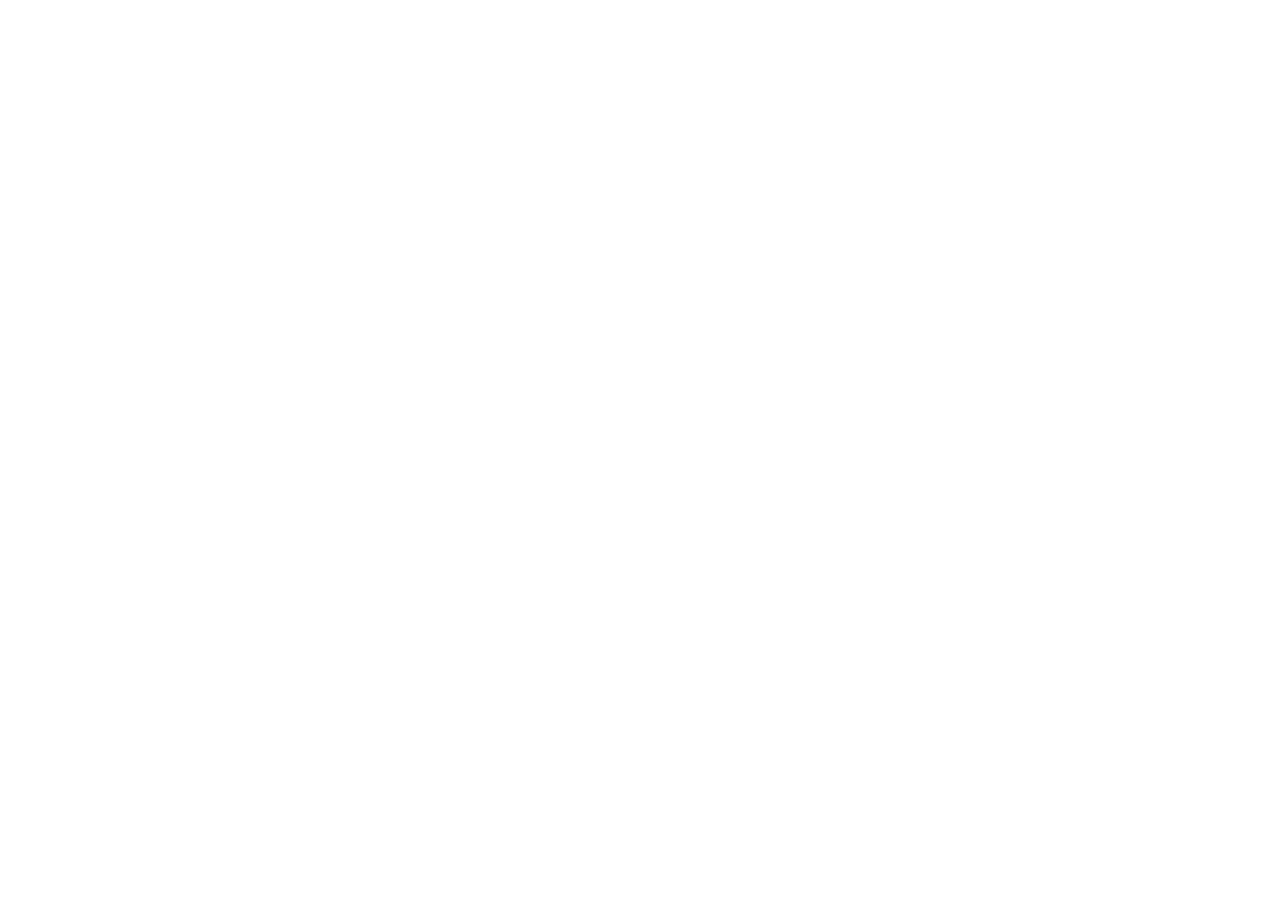
==== index.html @ 53d070a0 "#" ====
<!DOCTYPE html>
<html lang="fr">
<head>
    <meta charset="UTF-8">
    <meta name="viewport" content="width=device-width, initial-scale=1.0">
    <title>Document</title>
    <link rel="stylesheet" href="/css/main.css">
</head>
<body>
    

<script src="javascript/main.js"></script>
</body>
</html>
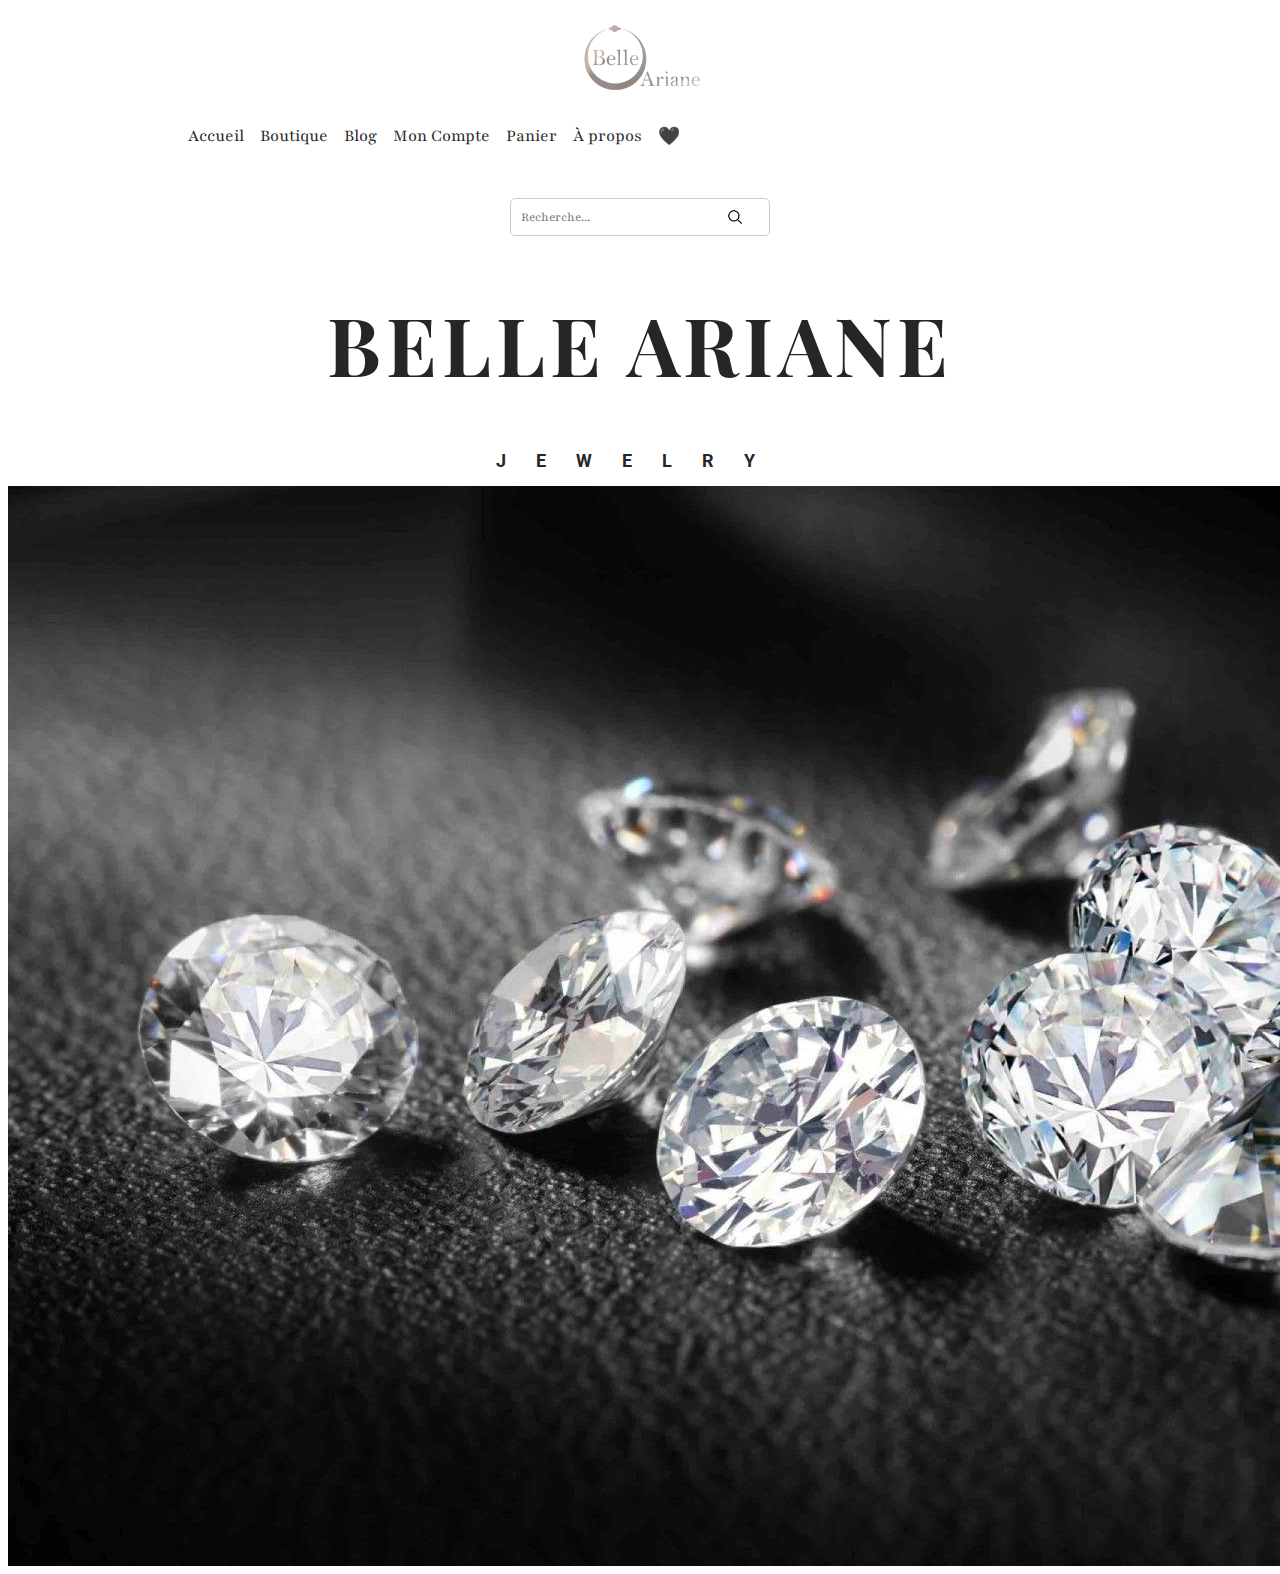
==== commit 7880f5e9: "init" ====
--- a/index.html
+++ b/index.html
@@ -3,12 +3,53 @@
 <head>
     <meta charset="UTF-8">
     <meta name="viewport" content="width=device-width, initial-scale=1.0">
-    <title>Document</title>
+    <meta name="description" content="Belle Ariane vous propose des bijoux en argent et véritables pierres précieuses ~ disponible dès maintenant. Livraison en Belgique 24h - 48h">
+    
+    <title>Belle Ariane ~ Bijouterie - Joaillerie en ligne | Belle Ariane</title>
+    <link rel="shortcut icon" href="media/image/LogoV2_icone.png" type="image/x-icon">
+    
+    <!-- Add Styles -->
     <link rel="stylesheet" href="/css/main.css">
+    <link rel="stylesheet" href="/css/searchBar.css">
+    <!-- Import Fonts -->
+    <link rel="preconnect" href="https://fonts.googleapis.com">
+    <link rel="preconnect" href="https://fonts.gstatic.com" crossorigin>
+    <link href="https://fonts.googleapis.com/css2?family=Playfair+Display+SC:ital,wght@0,400;0,700;0,900;1,400;1,700;1,900&family=Playfair:ital,opsz,wght@0,5..1200,300..900;1,5..1200,300..900&family=Roboto:ital,wght@0,100;0,300;0,400;0,500;0,700;0,900;1,100;1,300;1,400;1,500;1,700;1,900&display=swap" rel="stylesheet">
 </head>
 <body>
     
 
-<script src="javascript/main.js"></script>
+        <nav>
+            
+                <img id="logo_navBar" src="media/image/LogoV2.png" alt="Logo avec le titre Belle Ariane, Belle dans un cercle. Logo de couleur beige avec un léger dégrader">
+            <ul>    
+                <li class="liNavBar"><a href="index.html">Accueil</a></li>
+                <li class="liNavBar"><a href="view/shop.html">Boutique</a></li>
+                <li class="liNavBar"><a href="view/blog.html">Blog</a></li>
+                <li class="liNavBar"><a href="view/account.html">Mon Compte</a></li>
+                <li class="liNavBar"><a href="view/shoping_cart.html">Panier</a></li>
+                <li class="liNavBar"><a href="view/aboutUs.html">À propos</a></li>
+                <li class="liNavBar"><a href="view/aboutUs.html">🖤</a></li>
+
+            </ul>    
+            <div class="search-container">
+                    <input type="text" class="search-input" id="searchInput" placeholder="Recherche...">
+                    <button id="searchButton" class="search-icon">
+                      <img src="media/image/iconSearch.png" alt="Search Icon">
+                    </button>
+                    <button id="clearButton">
+                        <img src="media/image/marque-de-croix.png" alt="Clear Icon">
+                    </button>
+                </div>
+          </nav>
+    <header>
+        <h1>Belle Ariane</h1>
+        <h2>JEWELRY</h2>
+        <img id="img_header" src="media/image/img_header.jpg" alt="immage representant des diamant sur un fond noir">
+    </header>
+    
+
+<script src="js/main.js"></script>
+<script src="utils/js/searchBar.js"></script>
 </body>
 </html>--- a/css/main.css
+++ b/css/main.css
@@ -0,0 +1,49 @@
+#logo_navBar{
+    max-width: 150px;
+    padding: 10px 0;
+}
+nav{
+    
+    justify-content: center;
+    text-Align: center;
+    margin: 10px auto;
+    width: 1000px;
+
+    ul{
+        display: flex;
+        flex-direction: row;
+
+
+        li{
+            list-style-type: none;
+            font-size: 18px;
+        }
+    }
+}
+a {
+    padding: 8px;
+    text-decoration: none;
+    color: #272626;
+    font-family: "Playfair";
+  }
+h1{
+    color: #272626;
+    font-family: "Playfair Display SC", Sans-serif;
+    font-size: 80px;
+    font-weight: 700;
+    text-transform: uppercase;
+    letter-spacing: 5px;
+    text-align: center;
+}
+h2{
+    color: #272626;
+    font-size: 18px;
+    font-family: "roboto", Sans-serif;
+    letter-spacing: 30px;
+    text-align: center;
+}
+
+#img_header{
+    display: block;
+    flex-direction: row;
+}--- a/css/searchBar.css
+++ b/css/searchBar.css
@@ -0,0 +1,55 @@
+/* Style pour centrer la recherche */
+.search-container {
+    position: relative;
+    width: 300px; /* ajustez la largeur selon vos besoins */
+    margin: 0 auto;
+    margin-top: 50px; /* pour l'espacement en haut */
+  }
+
+  /* Style pour l'icône de la loupe */
+  #searchButton {
+    position: absolute;
+    right: 40px;
+    top: 50%;
+    transform: translateY(-50%);
+    background: transparent;
+    border: none;
+    cursor: pointer;
+    width: 30px; /* ajustez la largeur de l'icône */
+    height: 20px; /* ajustez la hauteur de l'icône */
+  }
+
+  #searchButton img {
+    width: 100%;
+    height: 100%;
+  }
+
+  /* Style pour la croix */
+  #clearButton {
+    position: absolute;
+    left: 200px;
+    top: 50%;
+    transform: translateY(-50%);
+    background: transparent;
+    border: none;
+    cursor: pointer;
+    width: 30px; /* ajustez la largeur de l'icône */
+    height: 20px; /* ajustez la hauteur de l'icône */
+    display: none; /* caché par défaut */
+  }
+
+  #clearButton img {
+    width: 100%;
+    height: 100%;
+  }
+
+  /* Style pour l'input de recherche */
+  .search-input {
+    width: calc(100% - 40px); /* laisser de l'espace pour les icônes */
+    padding: 10px;
+    padding-right: 40px; /* laisser de l'espace pour les icônes */
+    border-radius: 5px;
+    border: 1px solid #ccc;
+    box-sizing: border-box; /* pour inclure le padding dans la largeur */
+    font-family: "Playfair";
+  }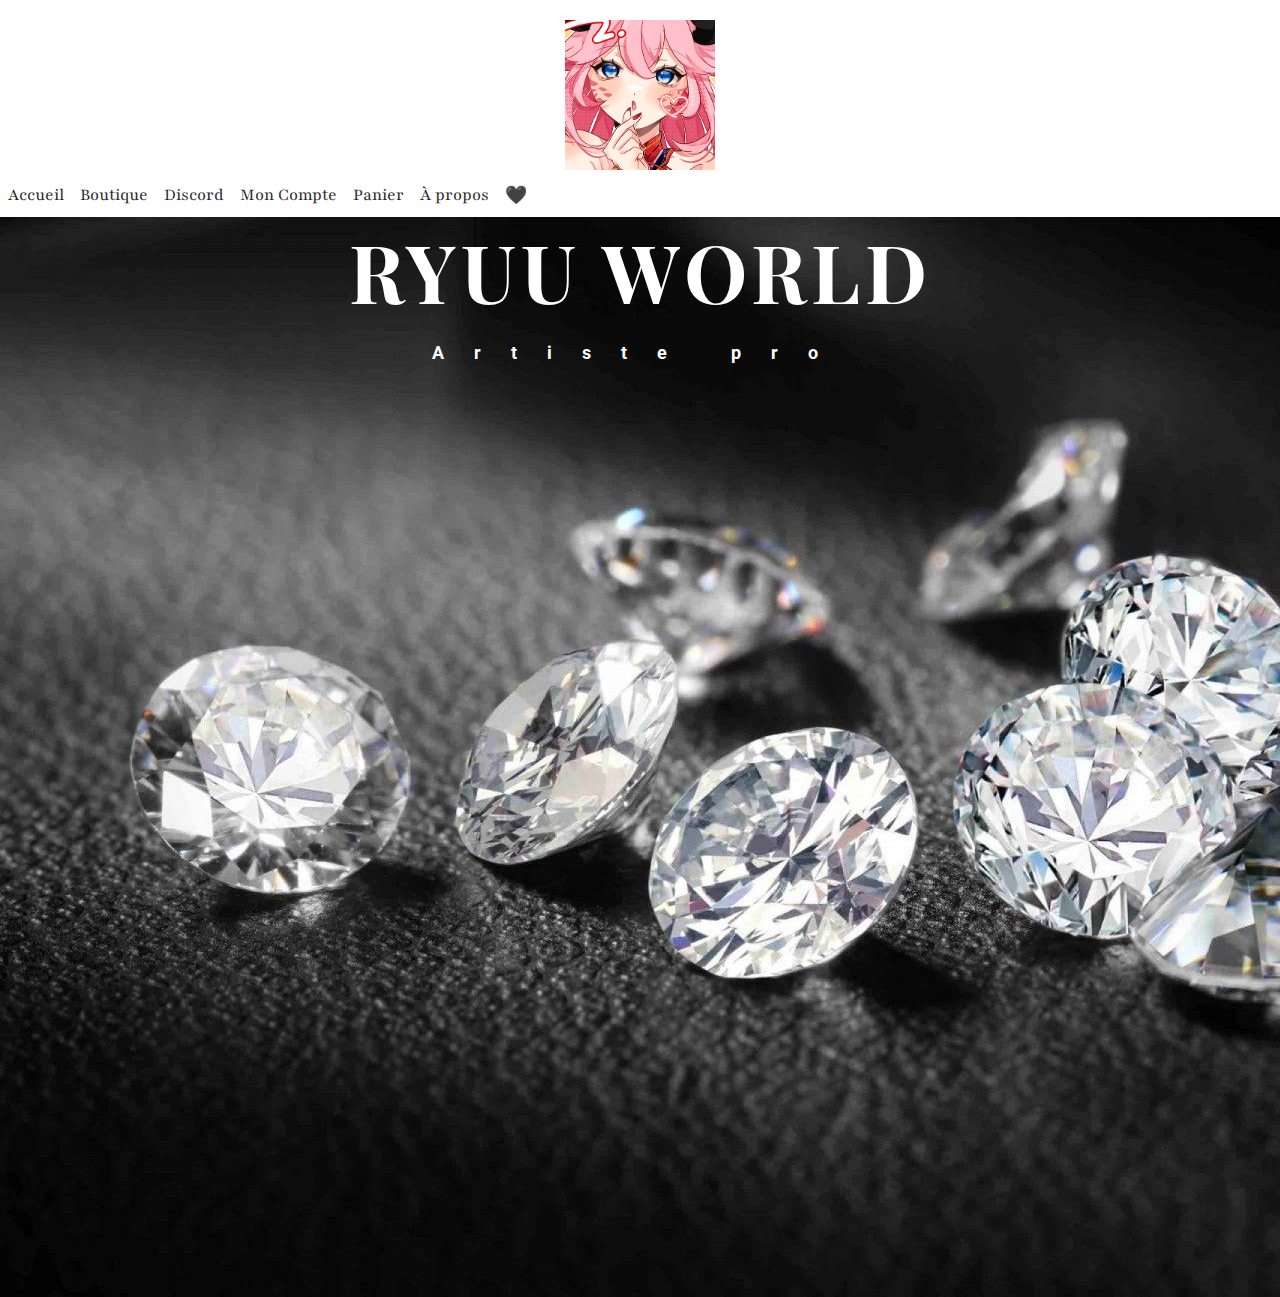
==== commit c3aa2a1b: "Refont" ====
--- a/index.html
+++ b/index.html
@@ -1,55 +1,55 @@
 <!DOCTYPE html>
 <html lang="fr">
+
 <head>
     <meta charset="UTF-8">
     <meta name="viewport" content="width=device-width, initial-scale=1.0">
-    <meta name="description" content="Belle Ariane vous propose des bijoux en argent et véritables pierres précieuses ~ disponible dès maintenant. Livraison en Belgique 24h - 48h">
-    
-    <title>Belle Ariane ~ Bijouterie - Joaillerie en ligne | Belle Ariane</title>
-    <link rel="shortcut icon" href="media/image/LogoV2_icone.png" type="image/x-icon">
-    
+    <meta name="description" content="Découvrez les œuvres uniques de Ryuuna, artiste professionnelle. Explorez ses créations, suivez-la sur les réseaux sociaux, et contactez-la pour des collaborations. Disponible en ligne dès maintenant.">
+
+    <title>Ryuuna ~ Artiste Professionnelle</title>
+
+    <link rel="shortcut icon" href="media/image/Logo/logo.png" type="image/x-icon">
+
     <!-- Add Styles -->
     <link rel="stylesheet" href="/css/main.css">
     <link rel="stylesheet" href="/css/searchBar.css">
     <!-- Import Fonts -->
     <link rel="preconnect" href="https://fonts.googleapis.com">
     <link rel="preconnect" href="https://fonts.gstatic.com" crossorigin>
-    <link href="https://fonts.googleapis.com/css2?family=Playfair+Display+SC:ital,wght@0,400;0,700;0,900;1,400;1,700;1,900&family=Playfair:ital,opsz,wght@0,5..1200,300..900;1,5..1200,300..900&family=Roboto:ital,wght@0,100;0,300;0,400;0,500;0,700;0,900;1,100;1,300;1,400;1,500;1,700;1,900&display=swap" rel="stylesheet">
+    <link
+        href="https://fonts.googleapis.com/css2?family=Playfair+Display+SC:ital,wght@0,400;0,700;0,900;1,400;1,700;1,900&family=Playfair:ital,opsz,wght@0,5..1200,300..900;1,5..1200,300..900&family=Roboto:ital,wght@0,100;0,300;0,400;0,500;0,700;0,900;1,100;1,300;1,400;1,500;1,700;1,900&display=swap"
+        rel="stylesheet">
 </head>
+
 <body>
-    
 
-        <nav>
-            
-                <img id="logo_navBar" src="media/image/LogoV2.png" alt="Logo avec le titre Belle Ariane, Belle dans un cercle. Logo de couleur beige avec un léger dégrader">
-            <ul>    
-                <li class="liNavBar"><a href="index.html">Accueil</a></li>
-                <li class="liNavBar"><a href="view/shop.html">Boutique</a></li>
-                <li class="liNavBar"><a href="view/blog.html">Blog</a></li>
-                <li class="liNavBar"><a href="view/account.html">Mon Compte</a></li>
-                <li class="liNavBar"><a href="view/shoping_cart.html">Panier</a></li>
-                <li class="liNavBar"><a href="view/aboutUs.html">À propos</a></li>
-                <li class="liNavBar"><a href="view/aboutUs.html">🖤</a></li>
 
-            </ul>    
-            <div class="search-container">
-                    <input type="text" class="search-input" id="searchInput" placeholder="Recherche...">
-                    <button id="searchButton" class="search-icon">
-                      <img src="media/image/iconSearch.png" alt="Search Icon">
-                    </button>
-                    <button id="clearButton">
-                        <img src="media/image/marque-de-croix.png" alt="Clear Icon">
-                    </button>
-                </div>
-          </nav>
-    <header>
-        <h1>Belle Ariane</h1>
-        <h2>JEWELRY</h2>
-        <img id="img_header" src="media/image/img_header.jpg" alt="immage representant des diamant sur un fond noir">
-    </header>
-    
+    <nav>
 
-<script src="js/main.js"></script>
-<script src="utils/js/searchBar.js"></script>
+        <img id="logo_navBar" src="media/image/Logo/logo.png"
+            alt="Logo avec le titre Belle Ariane, Belle dans un cercle. Logo de couleur beige avec un léger dégrader">
+        <ul>
+            <li><a href="index.html">Accueil</a></li>
+            <li><a href="view/shop.html">Boutique</a></li>
+            <li><a href="https://discord.com/invite/r6FfxEcJYg" target="_blank">Discord</a></li>
+            <li><a href="view/account.html">Mon Compte</a></li>
+            <li><a href="view/shoping_cart.html">Panier</a></li>
+            <li><a href="view/aboutUs.html">À propos</a></li>
+            <li><a href="view/aboutUs.html">🖤</a></li>
+
+        </ul>
+        
+    </nav>
+    <div id="header">
+        <h1>Ryuu World</h1>
+        <br>
+        <h2>Artiste pro</h2>
+        <!-- <img id="test" src="/media/image/img_header.jpg" alt=""> -->
+    </div>
+
+
+    <script src="js/main.js"></script>
+    <script src="utils/js/searchBar.js"></script>
 </body>
+
 </html>--- a/css/main.css
+++ b/css/main.css
@@ -1,18 +1,20 @@
+*{
+    margin: 0;
+    padding: 0;
+    box-sizing: border-box;
+}
 #logo_navBar{
     max-width: 150px;
     padding: 10px 0;
 }
 nav{
     
-    justify-content: center;
     text-Align: center;
     margin: 10px auto;
-    width: 1000px;
 
     ul{
         display: flex;
         flex-direction: row;
-
 
         li{
             list-style-type: none;
@@ -27,7 +29,7 @@
     font-family: "Playfair";
   }
 h1{
-    color: #272626;
+    color: #FFFFFF;
     font-family: "Playfair Display SC", Sans-serif;
     font-size: 80px;
     font-weight: 700;
@@ -36,14 +38,14 @@
     text-align: center;
 }
 h2{
-    color: #272626;
+    color: #FFFFFF;
     font-size: 18px;
     font-family: "roboto", Sans-serif;
     letter-spacing: 30px;
     text-align: center;
 }
 
-#img_header{
-    display: block;
-    flex-direction: row;
+#header{
+    background-image: url(/media/image/img_header.jpg);
+    height: 1080px;
 }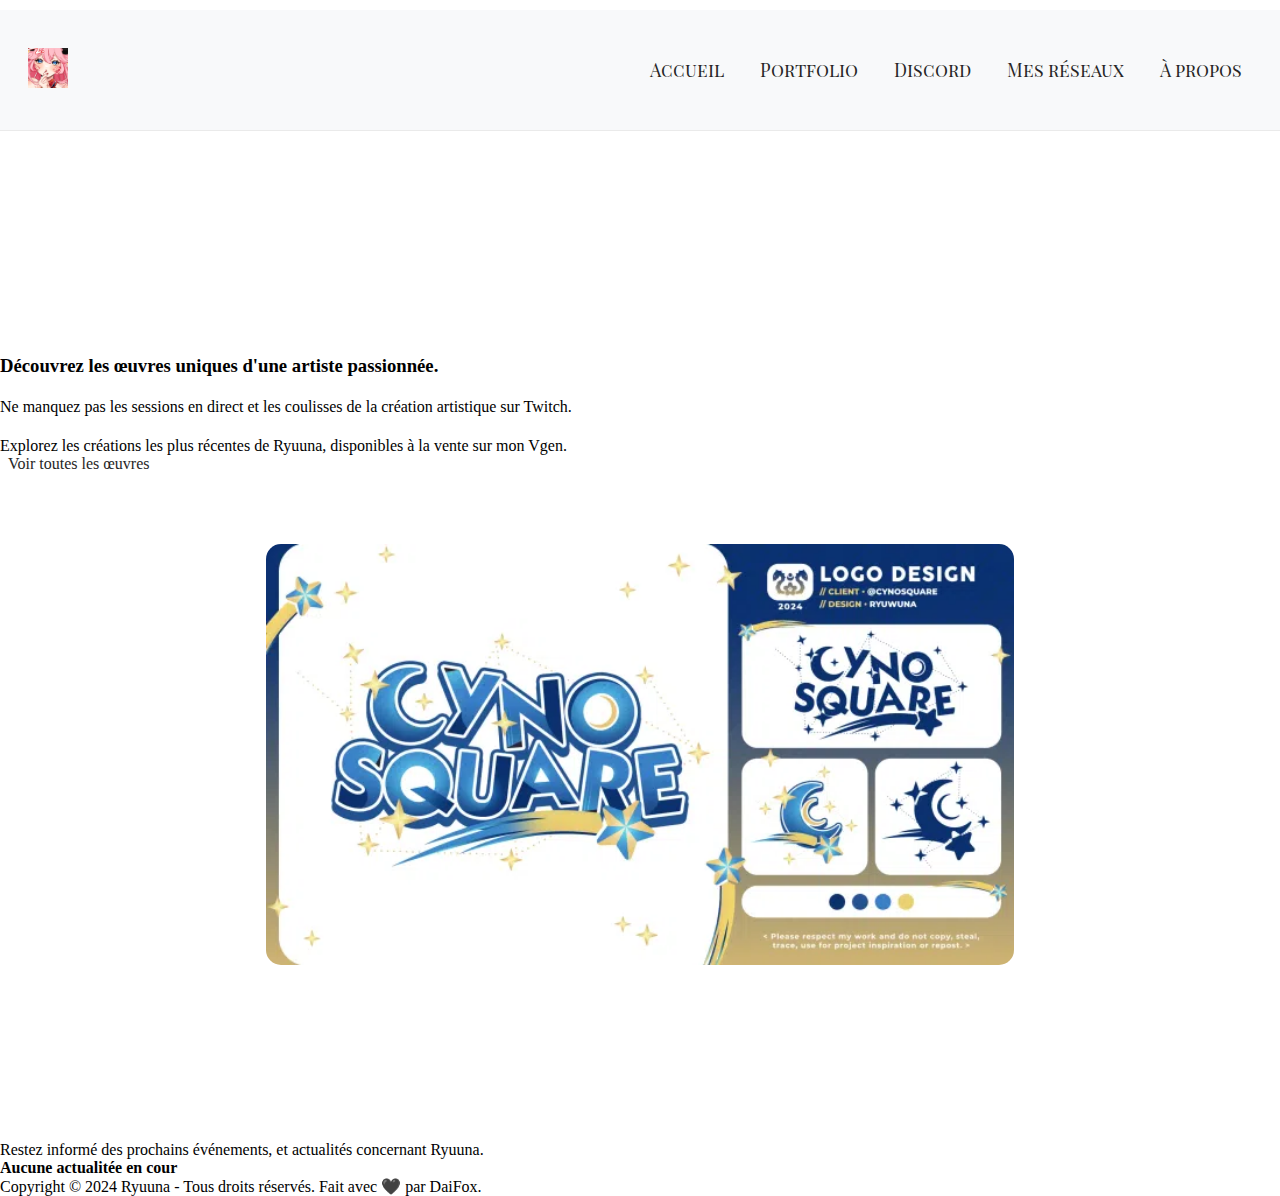
==== commit f4b5eafb: "RyuuWorld_v1" ====
--- a/index.html
+++ b/index.html
@@ -10,46 +10,156 @@
 
     <link rel="shortcut icon" href="media/image/Logo/logo.png" type="image/x-icon">
 
-    <!-- Add Styles -->
-    <link rel="stylesheet" href="/css/main.css">
-    <link rel="stylesheet" href="/css/searchBar.css">
+    <!-- Import Custom CSS -->
+    <link rel="stylesheet" href="./css/main.css">
+    <link rel="stylesheet" href="./css/navbar.css">
+    <link rel="stylesheet" href="./css/autoCarousel.css">
+
     <!-- Import Fonts -->
     <link rel="preconnect" href="https://fonts.googleapis.com">
     <link rel="preconnect" href="https://fonts.gstatic.com" crossorigin>
-    <link
-        href="https://fonts.googleapis.com/css2?family=Playfair+Display+SC:ital,wght@0,400;0,700;0,900;1,400;1,700;1,900&family=Playfair:ital,opsz,wght@0,5..1200,300..900;1,5..1200,300..900&family=Roboto:ital,wght@0,100;0,300;0,400;0,500;0,700;0,900;1,100;1,300;1,400;1,500;1,700;1,900&display=swap"
-        rel="stylesheet">
+    <link href="https://fonts.googleapis.com/css2?family=Playfair+Display+SC:ital,wght@0,400;0,700;0,900&family=Roboto:wght@100;300;400;500;700;900&display=swap" rel="stylesheet">
 </head>
 
 <body>
+    <nav class="navbar">
+        <div class="container-nav">
+            <a class="navbar-brand" href="./index.html">
+                <img id="logo_navBar" src="./media/image/Logo/logo.png" alt="Logo représentant l'avatar de Ryuuna.">
+            </a>
+            <ul class="navbar-nav">
+                <li class="nav-item"><a class="nav-link" href="./index.html">Accueil</a></li>
+                <li class="nav-item"><a class="nav-link" href="#portfolio">Portfolio</a></li>
+                <li class="nav-item"><a class="nav-link" href="https://discord.com/invite/r6FfxEcJYg" target="_blank">Discord</a></li>
+                <li class="nav-item"><a class="nav-link" href="./view/reseau.html">Mes réseaux</a></li>
+                <li class="nav-item"><a class="nav-link" href="./view/aboutUs.html">À propos</a></li>
+            </ul>
+        </div>
+    </nav>
 
+    <header class="header">
+        <h1>Bienvenue dans l'univers de Ryuuna</h1>
+        <h3 class="lead">Découvrez les œuvres uniques d'une artiste passionnée.</h3>
+    </header>
 
-    <nav>
+    <main>
+        <section class="container section-twitch">
+            <div>
+                <h2>Suivez Ryuuna en Direct</h2>
+                <p class="lead">Ne manquez pas les sessions en direct et les coulisses de la création artistique sur Twitch.</p>
+            </div>
+            <div id="twitch-embed"></div>
+        </section>
 
-        <img id="logo_navBar" src="media/image/Logo/logo.png"
-            alt="Logo avec le titre Belle Ariane, Belle dans un cercle. Logo de couleur beige avec un léger dégrader">
-        <ul>
-            <li><a href="index.html">Accueil</a></li>
-            <li><a href="view/shop.html">Boutique</a></li>
-            <li><a href="https://discord.com/invite/r6FfxEcJYg" target="_blank">Discord</a></li>
-            <li><a href="view/account.html">Mon Compte</a></li>
-            <li><a href="view/shoping_cart.html">Panier</a></li>
-            <li><a href="view/aboutUs.html">À propos</a></li>
-            <li><a href="view/aboutUs.html">🖤</a></li>
+        <section class="container section-artworks" id="portfolio">
+            <div>
+                <h2>Dernières Œuvres</h2>
+            <p>Explorez les créations les plus récentes de Ryuuna, disponibles à la vente sur mon Vgen.</p>
+            <a class="btn" href="https://vgen.co/ryuwuna/portfolio" target="_blank">Voir toutes les œuvres</a>
+            </div>
+            
+            <section class="carousel-section">
+                <h2>Œuvres de Ryuuna</h2>
 
-        </ul>
-        
-    </nav>
-    <div id="header">
-        <h1>Ryuu World</h1>
-        <br>
-        <h2>Artiste pro</h2>
-        <!-- <img id="test" src="/media/image/img_header.jpg" alt=""> -->
-    </div>
+                <div class="carousel">
+                    <div class="carousel-track">
 
+                        <div class="carousel-item">
+                            <img src="./media/image/Portfolio/1.webp" alt="Logo VTuber de Rissanyx, conçu par Ryuwuna, montrant un design coloré et stylisé avec des éléments graphiques complexes.">
+                            </div>
 
-    <script src="js/main.js"></script>
-    <script src="utils/js/searchBar.js"></script>
+                        <div class="carousel-item">
+                            <img src="./media/image/Portfolio/2.webp" alt="Planning de Direfenri, conçu par Ryuwuna, affichant un emploi du temps stylisé avec des éléments graphiques distinctifs.">
+                        </div>
+                        
+                        <div class="carousel-item">
+                            <img src="./media/image/Portfolio/3.webp" alt="Logo VTuber de Merri Mellow, conçu par Ryuwuna, avec un design charmant et ludique utilisant des couleurs pastel et des éléments graphiques doux.">
+                        </div>
+                        
+                        <div class="carousel-item">
+                            <img src="./media/image/Portfolio/4.webp" alt="Pack Nya de PhoenixMasked, conçu par Ryuwuna, comprenant des éléments graphiques mignons et thématiques avec un style adorable et coloré.">
+                        </div>
+                        
+                        <div class="carousel-item">
+                            <img src="./media/image/Portfolio/5.webp" alt="Logo VTuber de Gardiio, conçu par Ryuwuna, avec un design futuriste et épuré, intégrant des éléments graphiques nets et modernes.">
+                        </div>
+                        
+                        <div class="carousel-item">
+                            <img src="./media/image/Portfolio/6.webp" alt="Logo et icône de Rinluka, conçus par Ryuwuna, présentant un design élégant et minimaliste avec des couleurs vives et des lignes épurées.">
+                        </div>
+                        
+                        <div class="carousel-item">
+                            <img src="./media/image/Portfolio/7.webp" alt="Logo VTuber de BodyEater, conçu par Ryuwuna, avec un design sombre et intense, intégrant des éléments graphiques effrayants et saisissants.">
+                        </div>
+                        
+                        <div class="carousel-item">
+                            <img src="./media/image/Portfolio/8.webp" alt="Œuvre 8 de Ryuuna">
+                        </div>
+                        
+                        <div class="carousel-item">
+                            <img src="./media/image/Portfolio/9.webp" alt="Pack Idol d'Agari Uchu, conçu par Ryuwuna, comprenant des éléments graphiques colorés et vibrants, reflétant un style d'idole énergique et joyeux.">
+                        </div>
+                        
+                        <div class="carousel-item">
+                            <img src="./media/image/Portfolio/10.webp" alt="Planning de Rin Mitsurugi, conçu par Ryuwuna, affichant un emploi du temps stylisé avec des éléments graphiques dynamiques et élégants.">
+                        </div>
+                        
+                        <div class="carousel-item">
+                            <img src="./media/image/Portfolio/11.webp" alt="Overlay de stream de Pharmakitty, conçu par Ryuwuna, avec un design mignon et coloré, intégrant des éléments graphiques liés aux thèmes de la médecine et des chats.">
+                        </div>
+                        
+                        <div class="carousel-item">
+                            <img src="./media/image/Portfolio/12.webp" alt="Overlay de stream au style Skeb de MithryaVT, conçu par Ryuwuna, avec un design artistique et élégant, incorporant des éléments graphiques stylisés et colorés.">
+                        </div>
+                        
+                        <div class="carousel-item">
+                            <img src="./media/image/Portfolio/13.webp" alt="Logo de Luminaviolet, conçu par Ryuwuna, avec un design lumineux et mystique, utilisant des couleurs vives et des éléments graphiques étoilés.">
+                        </div>
+                        
+                        <div class="carousel-item">
+                            <img src="./media/image/Portfolio/14.webp" alt="Pack Nya de SpadeVT, conçu par Ryuwuna, avec des éléments graphiques ludiques et stylisés, intégrant des motifs mignons et colorés.">
+                        </div>
+                        
+                        <div class="carousel-item">
+                            <img src="./media/image/Portfolio/15.webp" alt="Pack Nya de Rinmitsurugi, conçu par Ryuwuna, avec des éléments graphiques mignons et colorés.">
+                        </div>
+                        
+                        <div class="carousel-item">
+                            <img src="./media/image/Portfolio/16.webp" alt="Panneaux Twitch de Bundroid, conçus par Ryuwuna, avec un design dynamique et enflammé, intégrant des éléments graphiques modernes.">
+                        </div>
+                        
+                        <div class="carousel-item">
+                            <img src="./media/image/Portfolio/17.webp" alt="Pack Idol de Grape, conçu par Ryuwuna, avec des éléments graphiques brillants et festifs, utilisant des couleurs vives et des motifs élégants.">
+                        </div>
+                        
+                        <div class="carousel-item">
+                            <img src="./media/image/Portfolio/18.webp" alt="Logo Cynosquare, conçu par Ryuwuna, avec un design moderne et distinctif, intégrant des éléments graphiques sophistiqués.">
+                        </div>
+                        
+                    </div>
+                </div>
+            </section>
+        </section>
+
+        <section class="container section-news">
+            <div>
+                <h2>Actualités et Événements</h2>
+                <p>Restez informé des prochains événements, et actualités concernant Ryuuna.</p>
+                <h4>Aucune actualitée en cour</h4>
+            </div>
+            
+        </section>
+    </main>
+
+    <footer class="footer">
+        <p>Copyright &copy; 2024 Ryuuna - Tous droits réservés. Fait avec 🖤 par DaiFox.</p>
+    </footer>
+
+    <!-- Custom JS -->
+    <script src=".:js/main.js"></script>
+    <script src="./utils/js/autoCarousel.js"></script>
+    <script src="https://embed.twitch.tv/embed/v1.js"></script>
+    <script src="./utils/js/twitchIntegration.js"></script>
 </body>
 
-</html>+</html>
--- a/css/navbar.css
+++ b/css/navbar.css
@@ -0,0 +1,52 @@
+/* Reset de base */
+* {
+    margin: 0;
+    padding: 0;
+    box-sizing: border-box;
+}
+
+/* Conteneur principal */
+.container-nav {
+    display: flex;
+    justify-content: space-between;
+    align-items: center;
+    padding: 10px;
+}
+
+/* Style du logo dans la barre de navigation */
+#logo_navBar {
+    width: 50px;
+    padding: 10px 0;
+    padding-left: 10px;
+}
+
+/* Styles de la barre de navigation */
+.navbar {
+    background-color: #f8f9fa;
+    border-bottom: 1px solid #eaeaea;
+    padding: 10px 0;
+    padding-right: 20px;
+}
+
+.navbar-nav {
+    list-style-type: none;
+    display: flex;
+    gap: 20px;
+}
+
+.nav-item {
+    list-style-type: none;
+}
+
+.nav-link {
+    padding: 8px;
+    text-decoration: none;
+    color: #272626;
+    font-family: 'Playfair Display SC', serif;
+    font-weight: 400;
+    transition: color 0.3s ease;
+}
+
+.nav-link:hover {
+    color: #555;
+}--- a/css/autoCarousel.css
+++ b/css/autoCarousel.css
@@ -0,0 +1,44 @@
+/* Section du Carousel */
+.carousel-section {
+    margin: 50px 0;
+    /* text-align: center; */
+}
+
+.carousel {
+    overflow: hidden;
+    width: 937px;
+    max-height: 526px;
+    margin: 0 auto;
+    border-radius: 15px;
+    position: relative;
+}
+
+.carousel-track {
+    display: flex;
+    width: 937px;
+    max-height: 526px;
+    transition: transform 0.5s ease-in-out;
+}
+
+.carousel-item {
+    display: flex;
+    flex: 0 0 100%;
+    justify-content: center;
+    vertical-align: middle;
+    /* position: relative; */
+
+}
+
+.carousel-item img {
+    max-height: 80%;
+    border-radius: 15px;
+}
+
+.description {
+    padding: 0 10px;
+    margin-top: 10px;
+    font-family: 'Roboto', sans-serif;
+    font-size: 1rem;
+    text-align: center;
+    color: #444;
+}
